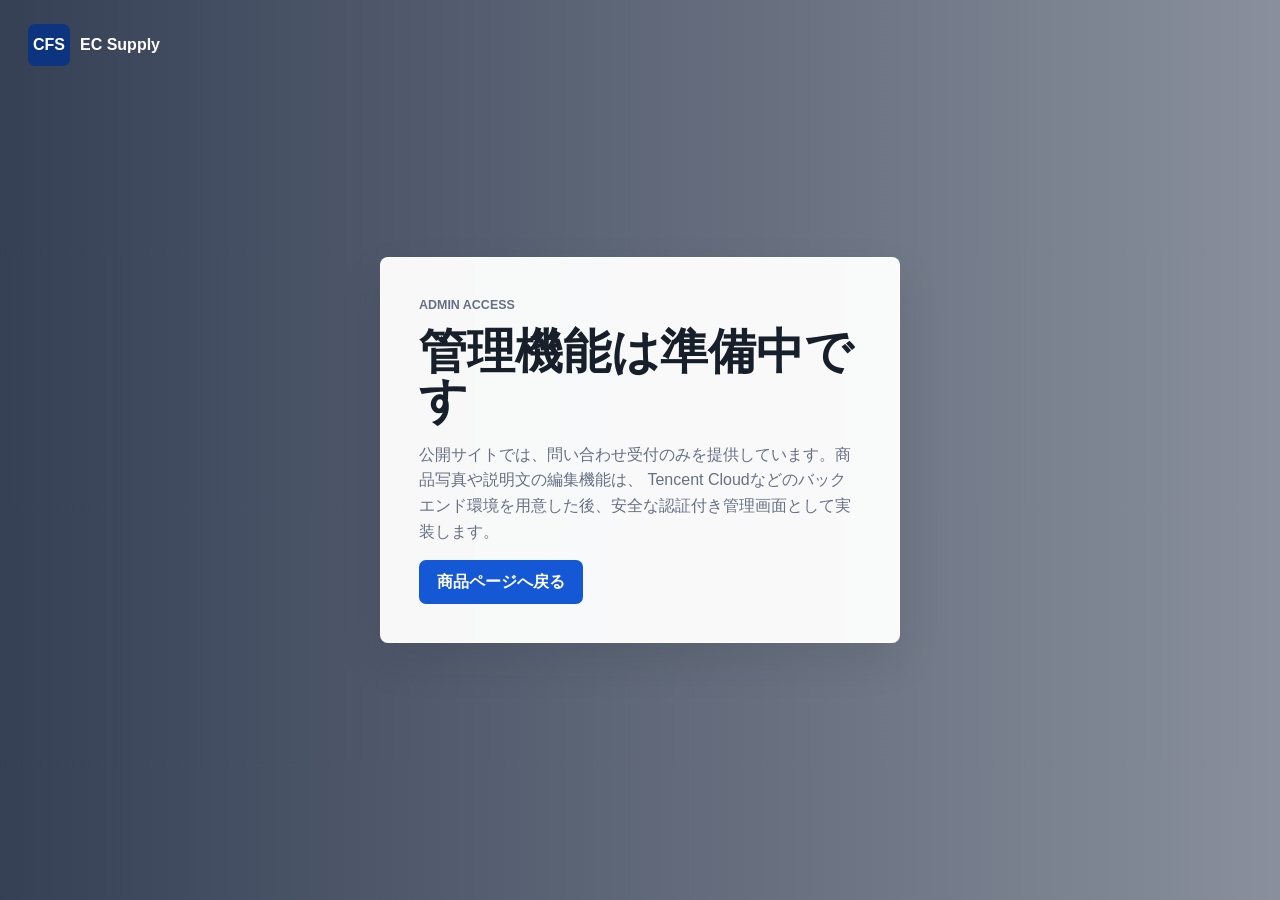
==== admin-login.html @ 235f3cee "Publish CFS EC Supply static site" ====
<!doctype html>
<html lang="ja">
  <head>
    <meta charset="utf-8">
    <meta name="viewport" content="width=device-width, initial-scale=1">
    <title>管理機能について | CFS EC Supply</title>
    <meta
      name="description"
      content="CFS EC Supplyの管理機能は、バックエンド環境構築後に提供予定です。"
    >
    <meta name="robots" content="noindex">
    <link rel="stylesheet" href="styles.css">
  </head>
  <body class="login-page">
    <main class="login-shell">
      <a class="brand login-brand" href="index.html#top" aria-label="CFS EC home">
        <span class="brand-mark">CFS</span>
        <span class="brand-text">EC Supply</span>
      </a>

      <section class="login-card" aria-labelledby="loginTitle">
        <p class="eyebrow">Admin access</p>
        <h1 id="loginTitle">管理機能は準備中です</h1>
        <p>
          公開サイトでは、問い合わせ受付のみを提供しています。商品写真や説明文の編集機能は、
          Tencent Cloudなどのバックエンド環境を用意した後、安全な認証付き管理画面として実装します。
        </p>
        <a class="primary-button" href="index.html#sets">商品ページへ戻る</a>
      </section>
    </main>
  </body>
</html>
---- styles.css ----
:root {
  --ink: #17202a;
  --muted: #667085;
  --line: #d7dde5;
  --paper: #f7f8fa;
  --white: #ffffff;
  --blue: #1558d6;
  --blue-dark: #0c347f;
  --green: #0f7b64;
  --amber: #a66500;
  --shadow: 0 18px 42px rgba(23, 32, 42, 0.12);
}

* {
  box-sizing: border-box;
}

[hidden] {
  display: none !important;
}

html {
  scroll-behavior: smooth;
}

body {
  margin: 0;
  color: var(--ink);
  font-family: Inter, "Noto Sans JP", "Hiragino Sans", "Yu Gothic", Arial, sans-serif;
  background: var(--paper);
  line-height: 1.6;
}

a {
  color: inherit;
  text-decoration: none;
}

.site-header {
  position: sticky;
  top: 0;
  z-index: 10;
  display: flex;
  align-items: center;
  gap: 24px;
  min-height: 72px;
  padding: 14px clamp(18px, 4vw, 56px);
  background: rgba(255, 255, 255, 0.92);
  border-bottom: 1px solid rgba(215, 221, 229, 0.9);
  backdrop-filter: blur(14px);
}

.brand {
  display: inline-flex;
  align-items: center;
  gap: 10px;
  flex-shrink: 0;
  font-weight: 800;
}

.brand-mark {
  display: grid;
  place-items: center;
  width: 42px;
  height: 42px;
  color: var(--white);
  background: var(--blue-dark);
  border-radius: 7px;
  letter-spacing: 0;
}

.brand-text {
  white-space: nowrap;
}

.top-nav {
  display: flex;
  align-items: center;
  gap: clamp(12px, 2vw, 28px);
  margin-left: auto;
  color: #344054;
  font-size: 0.95rem;
}

.top-nav a {
  padding: 8px 0;
}

.header-action,
.primary-button,
.secondary-button,
.form-card button {
  display: inline-flex;
  align-items: center;
  justify-content: center;
  min-height: 44px;
  padding: 0 18px;
  border-radius: 7px;
  font-weight: 700;
}

.header-action,
.primary-button,
.form-card button {
  color: var(--white);
  background: var(--blue);
  border: 0;
}

.secondary-button {
  color: var(--blue-dark);
  background: var(--white);
  border: 1px solid var(--line);
}

.hero {
  position: relative;
  display: grid;
  min-height: calc(100vh - 72px);
  overflow: hidden;
  background: #101828;
}

.hero-media {
  position: absolute;
  inset: 0;
  background:
    linear-gradient(90deg, rgba(9, 22, 48, 0.88) 0%, rgba(9, 22, 48, 0.62) 46%, rgba(9, 22, 48, 0.14) 100%),
    url("https://images.unsplash.com/photo-1522708323590-d24dbb6b0267?auto=format&fit=crop&w=1800&q=85") center / cover;
}

.hero-content {
  position: relative;
  width: min(760px, calc(100% - 36px));
  align-self: center;
  margin-left: clamp(18px, 7vw, 92px);
  padding: 86px 0 128px;
  color: var(--white);
}

.eyebrow {
  margin: 0 0 12px;
  color: #2f6eea;
  font-size: 0.78rem;
  font-weight: 800;
  letter-spacing: 0;
  text-transform: uppercase;
}

.hero .eyebrow {
  color: #9ec5ff;
}

h1,
h2,
h3,
p {
  overflow-wrap: anywhere;
}

h1 {
  max-width: 740px;
  margin: 0;
  font-size: clamp(2.5rem, 6vw, 5.8rem);
  line-height: 1.02;
  letter-spacing: 0;
}

h2 {
  margin: 0;
  font-size: clamp(1.85rem, 3vw, 3rem);
  line-height: 1.15;
  letter-spacing: 0;
}

h3 {
  margin: 0;
  font-size: 1.14rem;
  line-height: 1.25;
}

.hero-copy {
  max-width: 620px;
  margin: 24px 0 0;
  color: rgba(255, 255, 255, 0.88);
  font-size: clamp(1rem, 2vw, 1.2rem);
}

.hero-actions {
  display: flex;
  flex-wrap: wrap;
  gap: 12px;
  margin-top: 32px;
}

.trust-strip {
  display: grid;
  grid-template-columns: repeat(3, 1fr);
  border-bottom: 1px solid var(--line);
  background: var(--white);
}

.trust-strip div {
  display: flex;
  align-items: baseline;
  justify-content: center;
  gap: 12px;
  min-height: 88px;
  padding: 18px;
  border-right: 1px solid var(--line);
}

.trust-strip span:last-child {
  max-width: 520px;
}

.trust-strip div:last-child {
  border-right: 0;
}

.metric {
  color: var(--blue);
  font-size: 1.7rem;
  font-weight: 900;
  line-height: 1.05;
  white-space: nowrap;
}

.section {
  width: min(1180px, calc(100% - 36px));
  margin: 0 auto;
  padding: 86px 0;
}

.section-heading {
  max-width: 700px;
  margin-bottom: 34px;
}

.section-heading p:last-child,
.split-section > div > p,
.contact-band p {
  color: var(--muted);
}

.product-grid {
  display: grid;
  grid-template-columns: repeat(3, minmax(0, 1fr));
  gap: 18px;
}

.product-card {
  overflow: hidden;
  background: var(--white);
  border: 1px solid var(--line);
  border-radius: 8px;
  box-shadow: 0 1px 0 rgba(23, 32, 42, 0.04);
}

.product-card img {
  display: block;
  width: 100%;
  aspect-ratio: 4 / 3;
  object-fit: cover;
  background: #d8dee8;
}

.product-collage {
  display: grid;
  grid-template-columns: 1.1fr 0.9fr;
  grid-template-rows: 1fr 1fr;
  width: 100%;
  aspect-ratio: 4 / 3;
  overflow: hidden;
  background: #eef2f7;
}

.product-collage img {
  width: 100%;
  height: 100%;
  aspect-ratio: auto;
  object-fit: contain;
  background: #f7f9fc;
  border: 0;
}

.product-collage img:first-child {
  grid-row: 1 / span 2;
  border-right: 1px solid var(--line);
}

.product-collage img:nth-child(2) {
  border-bottom: 1px solid var(--line);
}

.product-body {
  padding: 22px;
}

.tag,
.status {
  display: inline-flex;
  align-items: center;
  min-height: 28px;
  padding: 0 10px;
  border-radius: 999px;
  font-size: 0.78rem;
  font-weight: 800;
}

.tag {
  margin-bottom: 12px;
  color: var(--blue-dark);
  background: #eaf1ff;
}

.product-body p {
  color: var(--muted);
}

.product-meta {
  display: flex;
  justify-content: space-between;
  gap: 16px;
  padding-top: 16px;
  border-top: 1px solid var(--line);
  color: #475467;
}

.product-meta strong {
  color: var(--blue);
}

.split-section {
  display: grid;
  grid-template-columns: minmax(0, 0.95fr) minmax(320px, 0.75fr);
  gap: clamp(28px, 5vw, 72px);
  align-items: start;
}

.check-list {
  display: grid;
  gap: 12px;
  padding: 0;
  margin: 28px 0 0;
  list-style: none;
}

.check-list li {
  padding-left: 30px;
  background: linear-gradient(var(--green), var(--green)) 0 0.68em / 14px 3px no-repeat;
}

.form-card {
  display: grid;
  gap: 16px;
  padding: 24px;
  background: var(--white);
  border: 1px solid var(--line);
  border-radius: 8px;
  box-shadow: var(--shadow);
}

.form-card label {
  display: grid;
  gap: 7px;
  color: #344054;
  font-size: 0.9rem;
  font-weight: 700;
}

.form-card input,
.form-card select,
.form-card textarea {
  width: 100%;
  padding: 0 12px;
  color: var(--ink);
  background: #fbfcfd;
  border: 1px solid #cbd3dd;
  border-radius: 7px;
  font: inherit;
}

.form-card input,
.form-card select {
  height: 44px;
}

.form-card textarea {
  min-height: 118px;
  padding-top: 10px;
  resize: vertical;
}

.form-card button {
  cursor: pointer;
  font: inherit;
}

.form-note {
  min-height: 24px;
  margin: 0;
  color: var(--muted);
  font-size: 0.9rem;
}

.flow-grid {
  display: grid;
  grid-template-columns: repeat(4, minmax(0, 1fr));
  gap: 14px;
}

.flow-step {
  min-height: 212px;
  padding: 22px;
  background: var(--white);
  border: 1px solid var(--line);
  border-radius: 8px;
}

.flow-step span {
  display: block;
  margin-bottom: 34px;
  color: var(--blue);
  font-weight: 900;
}

.flow-step p {
  color: var(--muted);
}

.portal {
  padding-top: 40px;
}

.table-wrap {
  overflow-x: auto;
  background: var(--white);
  border: 1px solid var(--line);
  border-radius: 8px;
  box-shadow: var(--shadow);
}

table {
  width: 100%;
  min-width: 780px;
  border-collapse: collapse;
}

th,
td {
  padding: 16px 18px;
  text-align: left;
  border-bottom: 1px solid var(--line);
}

th {
  color: #475467;
  background: #f1f4f8;
  font-size: 0.86rem;
}

tbody tr:last-child td {
  border-bottom: 0;
}

.status.preparing {
  color: #084b3e;
  background: #dff5ee;
}

.status.waiting {
  color: #704400;
  background: #fff0cf;
}

.status.done {
  color: #123d83;
  background: #e7efff;
}

.contact-band {
  display: grid;
  grid-template-columns: minmax(0, 0.75fr) minmax(340px, 0.58fr);
  align-items: start;
  gap: 24px;
  width: min(1180px, calc(100% - 36px));
  margin: 0 auto 72px;
  padding: clamp(26px, 5vw, 48px);
  color: var(--white);
  background: #143a6e;
  border-radius: 8px;
}

.contact-band .eyebrow,
.contact-band p {
  color: #c9ddff;
}

.contact-band h2 {
  color: var(--white);
}

.contact-band .form-card {
  box-shadow: none;
}

.compact-inquiry-form {
  width: 100%;
}

.site-footer {
  display: flex;
  justify-content: space-between;
  gap: 16px;
  padding: 26px clamp(18px, 4vw, 56px);
  color: #667085;
  background: var(--white);
  border-top: 1px solid var(--line);
}

.product-link-card {
  display: block;
  transition: transform 180ms ease, box-shadow 180ms ease, border-color 180ms ease;
}

.product-link-card:hover {
  transform: translateY(-3px);
  border-color: #9db7ea;
  box-shadow: var(--shadow);
}

.detail-hero {
  width: min(1180px, calc(100% - 36px));
  margin: 0 auto;
  padding: 36px 0 74px;
}

.detail-breadcrumb {
  display: flex;
  flex-wrap: wrap;
  gap: 8px;
  margin-bottom: 22px;
  color: var(--muted);
  font-size: 0.94rem;
}

.detail-breadcrumb a {
  color: var(--blue);
  font-weight: 700;
}

.detail-layout {
  display: grid;
  grid-template-columns: minmax(0, 1.1fr) minmax(340px, 0.72fr);
  gap: 28px;
  align-items: start;
}

.gallery-panel,
.purchase-panel,
.spec-panel,
.description-panel {
  background: var(--white);
  border: 1px solid var(--line);
  border-radius: 8px;
  box-shadow: 0 1px 0 rgba(23, 32, 42, 0.04);
}

.gallery-panel {
  padding: 14px;
}

.main-product-image {
  display: block;
  width: 100%;
  aspect-ratio: 16 / 10;
  object-fit: contain;
  background: #f4f7fb;
  border-radius: 7px;
}

.thumbnail-row {
  display: grid;
  grid-template-columns: repeat(4, minmax(0, 1fr));
  gap: 10px;
  margin-top: 12px;
}

.thumb-button {
  padding: 0;
  overflow: hidden;
  cursor: pointer;
  background: #eef2f7;
  border: 2px solid transparent;
  border-radius: 7px;
}

.thumb-button.active {
  border-color: var(--blue);
}

.thumb-button img {
  display: block;
  width: 100%;
  aspect-ratio: 4 / 3;
  object-fit: contain;
  background: #f7f9fc;
}

.purchase-panel {
  position: sticky;
  top: 96px;
  padding: clamp(22px, 3vw, 32px);
}

.purchase-panel h1 {
  color: var(--ink);
  font-size: clamp(2rem, 4vw, 3.6rem);
}

.detail-lead {
  color: var(--muted);
  font-size: 1.02rem;
}

.price-box {
  display: grid;
  gap: 7px;
  margin: 24px 0;
  padding: 20px;
  background: #f1f6ff;
  border: 1px solid #cfe0ff;
  border-radius: 8px;
}

.price-box span,
.price-box small {
  color: var(--muted);
}

.price-box strong {
  color: var(--blue-dark);
  font-size: clamp(1.45rem, 3vw, 2.15rem);
  line-height: 1.15;
}

.detail-actions {
  display: flex;
  flex-wrap: wrap;
  gap: 12px;
}

.detail-content {
  display: grid;
  grid-template-columns: minmax(0, 1fr) minmax(280px, 0.36fr);
  gap: 24px;
  padding-top: 0;
}

.detail-main {
  display: grid;
  gap: 24px;
}

.included-grid {
  display: grid;
  grid-template-columns: repeat(2, minmax(0, 1fr));
  gap: 14px;
}

.included-grid div {
  min-height: 146px;
  padding: 20px;
  background: var(--white);
  border: 1px solid var(--line);
  border-radius: 8px;
}

.included-grid p,
.description-panel p {
  color: var(--muted);
}

.description-panel,
.spec-panel {
  padding: 22px;
}

.spec-panel h2,
.description-panel h2 {
  margin: 0 0 16px;
  font-size: 1.28rem;
}

.spec-panel dl {
  display: grid;
  gap: 14px;
  margin: 0;
}

.spec-panel dl div {
  display: grid;
  gap: 3px;
  padding-bottom: 14px;
  border-bottom: 1px solid var(--line);
}

.spec-panel dl div:last-child {
  padding-bottom: 0;
  border-bottom: 0;
}

.spec-panel dt {
  color: var(--muted);
  font-size: 0.84rem;
  font-weight: 800;
}

.spec-panel dd {
  margin: 0;
  font-weight: 700;
}

.login-page {
  min-height: 100vh;
  background:
    linear-gradient(90deg, rgba(9, 22, 48, 0.82), rgba(9, 22, 48, 0.48)),
    url("https://images.unsplash.com/photo-1522708323590-d24dbb6b0267?auto=format&fit=crop&w=1800&q=85") center / cover;
}

.login-shell {
  display: grid;
  place-items: center;
  min-height: 100vh;
  padding: 28px;
}

.login-brand {
  position: fixed;
  top: 24px;
  left: 28px;
  color: var(--white);
}

.login-card {
  width: min(520px, 100%);
  padding: clamp(24px, 4vw, 38px);
  background: rgba(255, 255, 255, 0.96);
  border: 1px solid rgba(255, 255, 255, 0.64);
  border-radius: 8px;
  box-shadow: var(--shadow);
}

.login-card h1 {
  color: var(--ink);
  font-size: clamp(2rem, 4vw, 3rem);
}

.login-card > p {
  color: var(--muted);
}

.login-form {
  margin-top: 24px;
  box-shadow: none;
}

.login-back-link {
  display: inline-flex;
  margin-top: 18px;
  color: var(--blue);
  font-weight: 800;
}

@media (max-width: 900px) {
  .site-header {
    flex-wrap: wrap;
    gap: 12px;
  }

  .top-nav {
    order: 3;
    width: 100%;
    overflow-x: auto;
    margin-left: 0;
    padding-bottom: 2px;
  }

  .header-action {
    margin-left: auto;
  }

  .hero {
    min-height: 720px;
  }

  .hero-media {
    background:
      linear-gradient(180deg, rgba(9, 22, 48, 0.82) 0%, rgba(9, 22, 48, 0.74) 60%, rgba(9, 22, 48, 0.28) 100%),
      url("https://images.unsplash.com/photo-1522708323590-d24dbb6b0267?auto=format&fit=crop&w=1200&q=85") center / cover;
  }

  .hero-content {
    align-self: start;
    margin: 0 auto;
    padding-top: 84px;
  }

  .trust-strip,
  .product-grid,
  .split-section,
  .flow-grid,
  .detail-layout,
  .detail-content {
    grid-template-columns: 1fr;
  }

  .purchase-panel {
    position: static;
  }

  .trust-strip div {
    justify-content: flex-start;
    border-right: 0;
    border-bottom: 1px solid var(--line);
  }

  .contact-band,
  .site-footer {
    align-items: flex-start;
  }

  .contact-band {
    grid-template-columns: 1fr;
  }
}

@media (max-width: 520px) {
  .site-header {
    min-height: 64px;
  }

  .brand-mark {
    width: 38px;
    height: 38px;
  }

  .header-action {
    width: 100%;
  }

  .section {
    padding: 64px 0;
  }

  .hero {
    min-height: 690px;
  }

  .hero-actions a {
    width: 100%;
  }

  .product-body,
  .form-card,
  .flow-step,
  .purchase-panel,
  .description-panel,
  .spec-panel {
    padding: 18px;
  }

  .thumbnail-row,
  .included-grid {
    grid-template-columns: 1fr 1fr;
  }
}
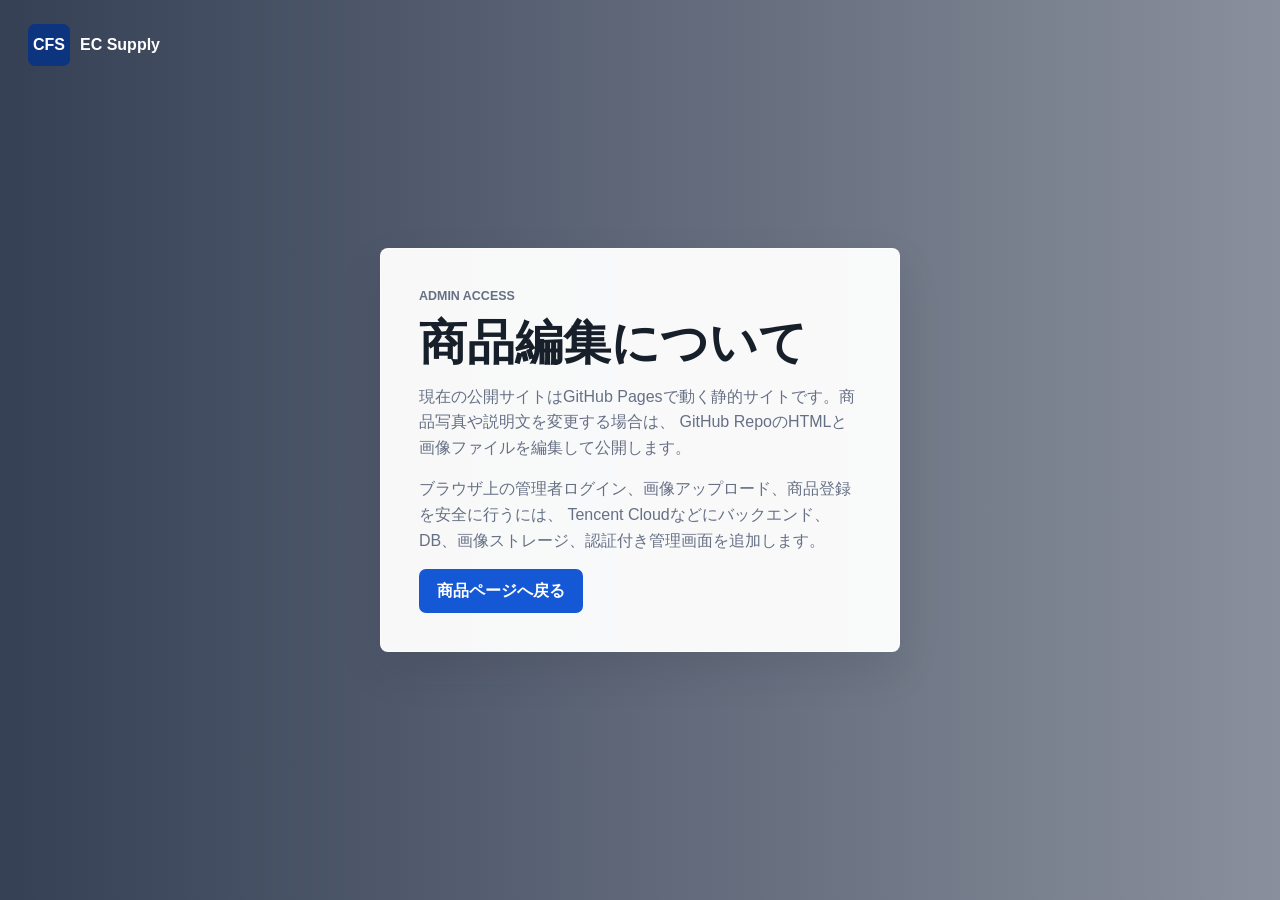
==== commit a3c43570: "Reflect production set content and editing guidance" ====
--- a/admin-login.html
+++ b/admin-login.html
@@ -20,10 +20,14 @@
 
       <section class="login-card" aria-labelledby="loginTitle">
         <p class="eyebrow">Admin access</p>
-        <h1 id="loginTitle">管理機能は準備中です</h1>
+        <h1 id="loginTitle">商品編集について</h1>
         <p>
-          公開サイトでは、問い合わせ受付のみを提供しています。商品写真や説明文の編集機能は、
-          Tencent Cloudなどのバックエンド環境を用意した後、安全な認証付き管理画面として実装します。
+          現在の公開サイトはGitHub Pagesで動く静的サイトです。商品写真や説明文を変更する場合は、
+          GitHub RepoのHTMLと画像ファイルを編集して公開します。
+        </p>
+        <p>
+          ブラウザ上の管理者ログイン、画像アップロード、商品登録を安全に行うには、
+          Tencent Cloudなどにバックエンド、DB、画像ストレージ、認証付き管理画面を追加します。
         </p>
         <a class="primary-button" href="index.html#sets">商品ページへ戻る</a>
       </section>
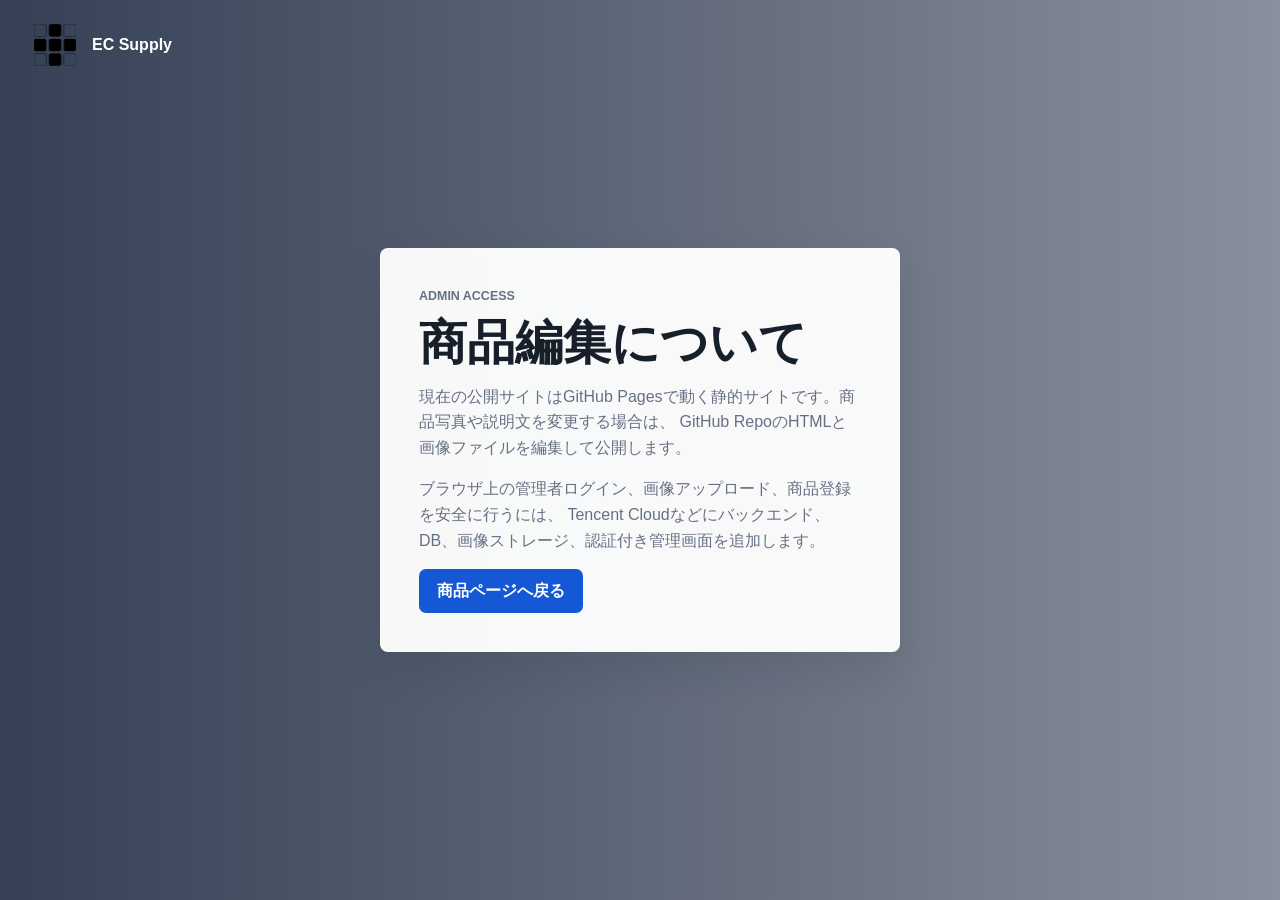
==== commit 7968cf06: "Replace header logo with CFS brand image" ====
--- a/admin-login.html
+++ b/admin-login.html
@@ -14,7 +14,9 @@
   <body class="login-page">
     <main class="login-shell">
       <a class="brand login-brand" href="index.html#top" aria-label="CFS EC home">
-        <span class="brand-mark">CFS</span>
+        <span class="brand-mark">
+          <img src="assets/cfs-logo-black.png" alt="CFS">
+        </span>
         <span class="brand-text">EC Supply</span>
       </a>
 
--- a/styles.css
+++ b/styles.css
@@ -59,14 +59,20 @@
 }
 
 .brand-mark {
+  --brand-logo-size: 42px;
   display: grid;
   place-items: center;
-  width: 42px;
+  width: 54px;
   height: 42px;
-  color: var(--white);
-  background: var(--blue-dark);
-  border-radius: 7px;
-  letter-spacing: 0;
+  overflow: hidden;
+}
+
+.brand .brand-mark img {
+  display: block;
+  width: auto;
+  height: var(--brand-logo-size);
+  max-width: 100%;
+  object-fit: contain;
 }
 
 .brand-text {
@@ -511,12 +517,19 @@
 
 .site-footer {
   display: flex;
+  flex-wrap: wrap;
   justify-content: space-between;
+  align-items: center;
   gap: 16px;
   padding: 26px clamp(18px, 4vw, 56px);
   color: #667085;
   background: var(--white);
   border-top: 1px solid var(--line);
+}
+
+.site-footer a {
+  color: var(--blue-dark);
+  font-weight: 700;
 }
 
 .product-link-card {
@@ -842,6 +855,7 @@
   }
 
   .brand-mark {
+    --brand-logo-size: 38px;
     width: 38px;
     height: 38px;
   }
